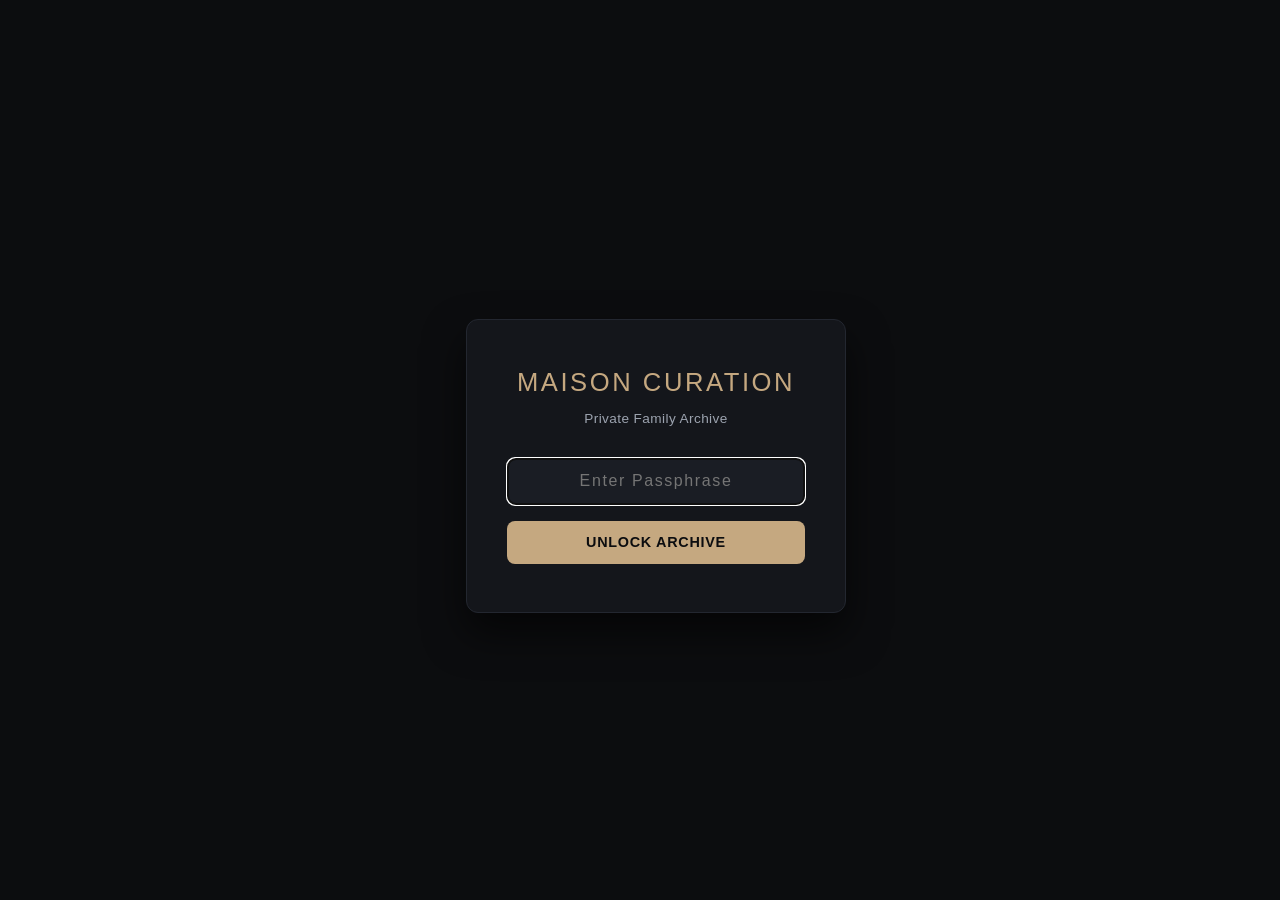
==== index.html @ 49d82285 "Update index.html" ====
<!DOCTYPE html>
<html lang="en">
<head>
  <meta charset="UTF-8">
  <meta name="viewport" content="width=device-width, initial-scale=1.0">
  <title>Maison Curation — Luxury Archive</title>
  <style>
    :root {
      --bg-color: #0c0d0f;
      --card-bg: #14161b;
      --card-border: #232730;
      --text-main: #f3f4f6;
      --text-muted: #9ca3af;
      --accent: #c5a880; /* Refined luxury champagne gold */
      --accent-hover: #d8bc94;
      --input-bg: #1a1d24;
      --radius: 8px;
    }

    body {
      font-family: -apple-system, BlinkMacSystemFont, "Segoe UI", Roboto, Helvetica, Arial, sans-serif;
      background-color: var(--bg-color);
      color: var(--text-main);
      margin: 0;
      padding: 0;
      -webkit-font-smoothing: antialiased;
    }

    /* Login Screen Overlay */
    #login-screen {
      position: fixed;
      top: 0;
      left: 0;
      width: 100%;
      height: 100%;
      background: var(--bg-color);
      display: flex;
      justify-content: center;
      align-items: center;
      z-index: 2000;
      padding: 1rem;
    }

    .login-card {
      background: var(--card-bg);
      border: 1px solid var(--card-border);
      padding: 3rem 2.5rem;
      border-radius: 12px;
      box-shadow: 0 20px 40px rgba(0,0,0,0.6);
      text-align: center;
      width: 100%;
      max-width: 380px;
      box-sizing: border-box;
    }

    .login-card h2 {
      margin-top: 0;
      font-size: 1.6rem;
      font-weight: 400;
      letter-spacing: 0.1em;
      text-transform: uppercase;
      color: var(--accent);
      margin-bottom: 0.5rem;
    }

    .login-card p {
      color: var(--text-muted);
      font-size: 0.85rem;
      margin-bottom: 2rem;
      letter-spacing: 0.03em;
    }

    .login-card input {
      width: 100%;
      padding: 0.85rem;
      font-size: 1rem;
      text-align: center;
      background: var(--input-bg);
      color: var(--text-main);
      border: 1px solid var(--card-border);
      border-radius: var(--radius);
      margin-bottom: 1rem;
      box-sizing: border-box;
      letter-spacing: 0.1em;
    }

    .login-card button {
      width: 100%;
      padding: 0.85rem;
      background: var(--accent);
      color: #0c0d0f;
      border: none;
      border-radius: var(--radius);
      font-weight: 600;
      font-size: 0.9rem;
      cursor: pointer;
      letter-spacing: 0.05em;
      text-transform: uppercase;
      transition: background 0.2s;
    }

    .login-card button:hover {
      background: var(--accent-hover);
    }

    .error-msg {
      color: #f87171;
      font-size: 0.8rem;
      margin-top: 1rem;
      display: none;
    }

    /* Main App Container */
    #app-content {
      display: none;
    }

    /* Shopify-style Header / Navigation */
    header {
      background-color: var(--card-bg);
      border-bottom: 1px solid var(--card-border);
      padding: 1.5rem 2rem;
      display: flex;
      justify-content: space-between;
      align-items: center;
      position: sticky;
      top: 0;
      z-index: 1000;
    }

    .logo {
      font-size: 1.25rem;
      font-weight: 500;
      letter-spacing: 0.15em;
      text-transform: uppercase;
      color: var(--accent);
      cursor: pointer;
      text-decoration: none;
    }

    .nav-links {
      display: flex;
      gap: 1.5rem;
      align-items: center;
    }

    .nav-btn {
      background: none;
      border: none;
      color: var(--text-muted);
      cursor: pointer;
      font-size: 0.9rem;
      font-weight: 400;
      letter-spacing: 0.05em;
      transition: color 0.2s;
      padding: 0;
    }

    .nav-btn:hover, .nav-btn.active {
      color: var(--accent);
    }

    .container {
      max-width: 1300px;
      margin: 0 auto;
      padding: 3rem 2rem;
    }

    /* Views System */
    .view {
      display: none;
    }
    .view.active {
      display: block;
    }

    /* Hero Banner for Home */
    .hero-banner {
      text-align: center;
      padding: 4rem 1rem 5rem 1rem;
      max-width: 700px;
      margin: 0 auto;
    }

    .hero-banner h1 {
      font-size: 2.5rem;
      font-weight: 300;
      letter-spacing: 0.08em;
      margin-bottom: 1rem;
    }

    .hero-banner p {
      color: var(--text-muted);
      font-size: 1rem;
      letter-spacing: 0.03em;
      line-height: 1.6;
    }

    /* Shopify Collection Grid (Home Profiles) */
    .collection-grid {
      display: grid;
      grid-template-columns: repeat(auto-fit, minmax(320px, 1fr));
      gap: 2rem;
      margin-bottom: 4rem;
    }

    .collection-card {
      position: relative;
      height: 420px;
      border-radius: var(--radius);
      overflow: hidden;
      cursor: pointer;
      border: 1px solid var(--card-border);
      transition: transform 0.3s ease, border-color 0.3s ease;
      display: flex;
      flex-direction: column;
      justify-content: flex-end;
      background-size: cover;
      background-position: center;
    }

    .collection-card:hover {
      transform: translateY(-4px);
      border-color: var(--accent);
    }

    .collection-card::after {
      content: '';
      position: absolute;
      inset: 0;
      background: linear-gradient(to top, rgba(12,13,15,0.9) 0%, rgba(12,13,15,0.2) 60%, transparent 100%);
    }

    .collection-content {
      position: relative;
      z-index: 2;
      padding: 2rem;
      text-align: left;
    }

    .collection-content h3 {
      margin: 0 0 0.5rem 0;
      font-size: 1.5rem;
      font-weight: 400;
      letter-spacing: 0.05em;
    }

    .collection-content span {
      font-size: 0.8rem;
      text-transform: uppercase;
      letter-spacing: 0.15em;
      color: var(--accent);
      font-weight: 500;
    }

    /* Profile View Sub-Navigation Tabs */
    .profile-header {
      display: flex;
      justify-content: space-between;
      align-items: center;
      margin-bottom: 2.5rem;
      border-bottom: 1px solid var(--card-border);
      padding-bottom: 1.5rem;
      flex-wrap: wrap;
      gap: 1rem;
    }

    .profile-title h2 {
      margin: 0;
      font-size: 2rem;
      font-weight: 300;
      letter-spacing: 0.05em;
    }

    .sub-tabs {
      display: flex;
      gap: 0.75rem;
      flex-wrap: wrap;
    }

    .sub-tab-btn {
      background: var(--card-bg);
      border: 1px solid var(--card-border);
      padding: 0.5rem 1rem;
      border-radius: var(--radius);
      cursor: pointer;
      font-size: 0.8rem;
      font-weight: 500;
      letter-spacing: 0.05em;
      text-transform: uppercase;
      color: var(--text-muted);
      transition: all 0.2s;
    }

    .sub-tab-btn.active, .sub-tab-btn:hover {
      background: var(--accent);
      color: #0c0d0f;
      border-color: var(--accent);
    }

    /* Product Grid & Cards */
    .product-grid {
      display: grid;
      grid-template-columns: repeat(auto-fill, minmax(280px, 1fr));
      gap: 1.5rem;
    }

    .product-card {
      background: var(--card-bg);
      border: 1px solid var(--card-border);
      border-radius: var(--radius);
      padding: 1.5rem;
      display: flex;
      flex-direction: column;
      justify-content: space-between;
      transition: border-color 0.2s;
    }

    .product-card:hover {
      border-color: #3a3f4c;
    }

    .product-card h4 {
      margin: 0 0 0.4rem 0;
      font-size: 1.1rem;
      font-weight: 400;
      letter-spacing: 0.03em;
    }

    .product-meta {
      font-size: 0.8rem;
      color: var(--text-muted);
      margin-bottom: 1rem;
      text-transform: uppercase;
      letter-spacing: 0.05em;
    }

    .tags-container {
      display: flex;
      gap: 0.4rem;
      flex-wrap: wrap;
      margin-bottom: 1.25rem;
    }

    .tag {
      background: var(--input-bg);
      font-size: 0.7rem;
      padding: 0.25rem 0.6rem;
      border-radius: 4px;
      color: var(--text-muted);
      border: 1px solid var(--card-border);
      letter-spacing: 0.03em;
    }

    .product-link {
      display: inline-block;
      font-size: 0.8rem;
      text-decoration: none;
      color: var(--accent);
      font-weight: 500;
      letter-spacing: 0.05em;
      text-transform: uppercase;
    }

    .product-link:hover {
      text-decoration: underline;
    }

    /* Add Item Form Section */
    .add-section {
      background: var(--card-bg);
      border: 1px solid var(--card-border);
      border-radius: var(--radius);
      padding: 2rem;
      margin-top: 3rem;
    }

    .add-section h3 {
      margin-top: 0;
      font-size: 1.1rem;
      font-weight: 400;
      letter-spacing: 0.05em;
      text-transform: uppercase;
      color: var(--accent);
      margin-bottom: 1.5rem;
    }

    .form-grid {
      display: grid;
      grid-template-columns: repeat(auto-fit, minmax(240px, 1fr));
      gap: 1.25rem;
      margin-bottom: 1.25rem;
    }

    .form-group {
      display: flex;
      flex-direction: column;
    }

    .form-group label {
      font-size: 0.75rem;
      font-weight: 500;
      margin-bottom: 0.4rem;
      color: var(--text-muted);
      text-transform: uppercase;
      letter-spacing: 0.08em;
    }

    .form-group input, .form-group select {
      padding: 0.75rem;
      background: var(--input-bg);
      color: var(--text-main);
      border: 1px solid var(--card-border);
      border-radius: var(--radius);
      font-size: 0.9rem;
    }

    .auto-notice {
      font-size: 0.75rem;
      color: var(--accent);
      margin-top: 0.3rem;
    }

    .btn-primary {
      background: var(--accent);
      color: #0c0d0f;
      border: none;
      padding: 0.75rem 1.5rem;
      border-radius: var(--radius);
      cursor: pointer;
      font-weight: 600;
      font-size: 0.85rem;
      letter-spacing: 0.08em;
      text-transform: uppercase;
      transition: background 0.2s;
    }

    .btn-primary:hover {
      background: var(--accent-hover);
    }

    @media (max-width: 768px) {
      header { padding: 1rem; }
      .container { padding: 1.5rem 1rem; }
      .hero-banner h1 { font-size: 2rem; }
    }
  </style>
</head>
<body>

  <!-- Secure Login Screen -->
  <div id="login-screen">
    <div class="login-card">
      <h2>Maison Curation</h2>
      <p>Private Family Archive</p>
      <form onsubmit="handleLogin(event)">
        <input type="password" id="passphraseInput" placeholder="Enter Passphrase" required autofocus />
        <button type="submit">Unlock Archive</button>
        <div id="errorMsg" class="error-msg">Incorrect passphrase.</div>
      </form>
    </div>
  </div>

  <!-- Main Application Content -->
  <div id="app-content">
    <header>
      <div class="logo" onclick="switchView('home')">Maison Curation</div>
      <div class="nav-links">
        <button class="nav-btn active" onclick="switchView('home')">Collections</button>
        <button class="nav-btn" onclick="switchView('home-furniture')">Forever Home</button>
      </div>
    </header>

    <div class="container">

      <!-- HOME VIEW -->
      <div id="view-home" class="view active">
        <div class="hero-banner">
          <h1>Curated Living</h1>
          <p>An exclusive archive of wardrobe essentials, fine fragrances, bespoke objects, and future residential curation for Mathew, Krystin, and family.</p>
        </div>

        <div class="collection-grid">
          <div class="collection-card" style="background-image: linear-gradient(to top, rgba(12,13,15,0.95), rgba(12,13,15,0.2)), url('https://images.unsplash.com/photo-1617137984095-74e4e5e3613f?q=80&w=1000&auto=format&fit=crop');" onclick="openProfile('mat')">
            <div class="collection-content">
              <span>Wardrobe & Vault</span>
              <h3>Mathew</h3>
            </div>
          </div>

          <div class="collection-card" style="background-image: linear-gradient(to top, rgba(12,13,15,0.95), rgba(12,13,15,0.2)), url('https://images.unsplash.com/photo-1534528741775-53994a69daeb?q=80&w=1000&auto=format&fit=crop');" onclick="openProfile('krystin')">
            <div class="collection-content">
              <span>Wardrobe & Vault</span>
              <h3>Krystin</h3>
            </div>
          </div>

          <div class="collection-card" style="background-image: linear-gradient(to top, rgba(12,13,15,0.95), rgba(12,13,15,0.2)), url('https://images.unsplash.com/photo-1502086223501-7ea6ecd79368?q=80&w=1000&auto=format&fit=crop');" onclick="openProfile('kids')">
            <div class="collection-content">
              <span>Wardrobe & Essentials</span>
              <h3>The Kids</h3>
            </div>
          </div>
        </div>
      </div>

      <!-- PROFILE VIEW -->
      <div id="view-profile" class="view">
        <div class="profile-header">
          <div class="profile-title">
            <h2 id="profile-heading">Profile Archive</h2>
          </div>
          <div class="sub-tabs" id="profile-sub-tabs"></div>
        </div>

        <div class="product-grid" id="profile-product-grid"></div>

        <!-- Add Item Form (Optimized Smart Extraction) -->
        <div class="add-section">
          <h3>Add Item via Link to <span id="form-owner-label">Profile</span></h3>
          <form id="addItemForm" onsubmit="handleAddItem(event)">
            <div class="form-grid">
              <div class="form-group" style="grid-column: 1 / -1;">
                <label for="itemUrl">Product Link URL (Paste here first)</label>
                <input type="url" id="itemUrl" placeholder="https://poshmark.com/listing/..." required oninput="smartExtractFromLink()" />
                <span class="auto-notice" id="autoNotice">✨ Paste any Poshmark, eBay, or brand link for instant extraction</span>
              </div>
              <div class="form-group">
                <label for="itemBrand">Brand / Designer</label>
                <input type="text" id="itemBrand" placeholder="Extracted brand..." required />
              </div>
              <div class="form-group">
                <label for="itemName">Item Name / Description</label>
                <input type="text" id="itemName" placeholder="Extracted item title..." required />
              </div>
              <div class="form-group">
                <label for="itemCategory">Category (Auto-Detected)</label>
                <select id="itemCategory" required>
                  <option value="shirts">Shirts</option>
                  <option value="jackets">Jackets</option>
                  <option value="pants">Pants</option>
                  <option value="blazers">Blazers</option>
                  <option value="shoes">Shoes</option>
                  <option value="fragrance">Fragrance</option>
                  <option value="sweaters">Sweaters</option>
                  <option value="watches">Watches & Accessories</option>
                  <option value="gifts">Gift Ideas</option>
                </select>
              </div>
            </div>
            <button type="submit" class="btn-primary">Add to Archive</button>
          </form>
        </div>
      </div>

      <!-- FOREVER HOME VIEW -->
      <div id="view-furniture" class="view">
        <div class="profile-header">
          <div class="profile-title">
            <h2>Forever Home & Furniture</h2>
          </div>
          <button class="sub-tab-btn active" onclick="switchView('home')">&larr; Back to Collections</button>
        </div>

        <div class="product-grid" id="furniture-product-grid"></div>

        <div class="add-section">
          <h3>Add Furniture via Link</h3>
          <form id="addFurnitureForm" onsubmit="handleAddFurniture(event)">
            <div class="form-grid">
              <div class="form-group" style="grid-column: 1 / -1;">
                <label for="furnUrl">Product Link URL</label>
                <input type="url" id="furnUrl" placeholder="https://..." required oninput="smartExtractFurniture()" />
                <span class="auto-notice" id="furnAutoNotice">✨ Paste a link to auto-extract details</span>
              </div>
              <div class="form-group">
                <label for="furnMaker">Maker / Brand</label>
                <input type="text" id="furnMaker" placeholder="Maker..." required />
              </div>
              <div class="form-group">
                <label for="furnName">Piece Name</label>
                <input type="text" id="furnName" placeholder="Piece name..." required />
              </div>
              <div class="form-group">
                <label for="furnRoom">Room / Placement</label>
                <input type="text" id="furnRoom" placeholder="e.g., Living Room" required />
              </div>
            </div>
            <button type="submit" class="btn-primary">Add to Home Curation</button>
          </form>
        </div>
      </div>

    </div>
  </div>

  <script>
    const FAMILY_PASSPHRASE = "Porsche";
    let currentProfile = 'mat';
    let currentCategory = 'shirts';

    const defaultArchive = {
      profiles: {
        mat: {
          name: "Mathew's Archive",
          categories: {
            shirts: [{ name: "Black Gran Sasso Polo", brand: "Gran Sasso", url: "", tags: ["100% Merino"] }],
            jackets: [{ name: "Plaid Wool Jacket", brand: "Massimo Dutti", url: "", tags: ["Wool"] }],
            pants: [], blazers: [], shoes: [],
            fragrance: [{ name: "Tom Ford Private Blend", brand: "Tom Ford", url: "", tags: ["Leather"] }],
            sweaters: [{ name: "Charcoal Grey Quarter-Zip", brand: "Isaia", url: "", tags: ["Fine Knit"] }],
            watches: [{ name: "Suede-Yoke Puffer Vest", brand: "Brunello Cucinelli", url: "", tags: ["Outerwear"] }],
            gifts: [{ name: "Vintage Driver Sunglasses", brand: "Persol", url: "", tags: ["Gift Idea"] }]
          }
        },
        krystin: {
          name: "Krystin's Archive",
          categories: {
            shirts: [], jackets: [], pants: [],
            blazers: [{ name: "Ribbed Knit Blazer", brand: "Gran Sasso", url: "", tags: ["Black Merino"] }],
            shoes: [],
            fragrance: [{ name: "Ojai Eau de Parfum", brand: "L'Objet", url: "", tags: ["100ml"] }],
            sweaters: [], watches: [],
            gifts: [{ name: "Rose Noire de Parfum", brand: "L'Objet", url: "", tags: ["Gift Idea"] }]
          }
        },
        kids: {
          name: "Kids' Archive",
          categories: {
            shirts: [], jackets: [], pants: [], blazers: [], shoes: [], fragrance: [], sweaters: [], watches: [],
            gifts: [{ name: "Custom Travel Map Placemats", brand: "Custom", url: "", tags: ["Travel"] }]
          }
        }
      },
      furniture: [
        { name: "Custom Built-in Closets", brand: "Architectural Millwork", room: "Master Suite", url: "", tags: ["Wood Paneling"] }
      ]
    };

    let archiveData = JSON.parse(localStorage.getItem('maisonArchive')) || defaultArchive;

    function saveArchive() {
      localStorage.setItem('maisonArchive', JSON.stringify(archiveData));
    }

    function handleLogin(event) {
      event.preventDefault();
      const val = document.getElementById('passphraseInput').value.trim();
      const errorMsg = document.getElementById('errorMsg');
      
      if (val === FAMILY_PASSPHRASE) {
        localStorage.setItem('maisonAuth', 'unlocked');
        document.getElementById('login-screen').style.display = 'none';
        document.getElementById('app-content').style.display = 'block';
      } else {
        errorMsg.style.display = 'block';
        document.getElementById('passphraseInput').value = '';
      }
    }

    window.addEventListener('DOMContentLoaded', () => {
      if (localStorage.getItem('maisonAuth') === 'unlocked') {
        document.getElementById('login-screen').style.display = 'none';
        document.getElementById('app-content').style.display = 'block';
      } else {
        document.getElementById('login-screen').style.display = 'flex';
        document.getElementById('app-content').style.display = 'none';
      }
    });

    function switchView(viewName) {
      document.querySelectorAll('.view').forEach(v => v.classList.remove('active'));
      document.querySelectorAll('.nav-btn').forEach(b => b.classList.remove('active'));

      if (viewName === 'home') {
        document.getElementById('view-home').classList.add('active');
      } else if (viewName === 'home-furniture') {
        document.getElementById('view-furniture').classList.add('active');
        renderFurniture();
      }
    }

    function openProfile(profileKey) {
      currentProfile = profileKey;
      const profile = archiveData.profiles[profileKey];
      document.getElementById('profile-heading').innerText = profile.name;
      document.getElementById('form-owner-label').innerText = profile.name;

      const categories = [
        { key: 'shirts', label: 'Shirts' },
        { key: 'jackets', label: 'Jackets' },
        { key: 'pants', label: 'Pants' },
        { key: 'blazers', label: 'Blazers' },
        { key: 'shoes', label: 'Shoes' },
        { key: 'fragrance', label: 'Fragrance' },
        { key: 'sweaters', label: 'Sweaters' },
        { key: 'watches', label: 'Watches & Acc.' },
        { key: 'gifts', label: 'Gift Ideas' }
      ];

      const subTabsContainer = document.getElementById('profile-sub-tabs');
      subTabsContainer.innerHTML = '';
      categories.forEach((cat, index) => {
        const btn = document.createElement('button');
        btn.className = `sub-tab-btn ${index === 0 ? 'active' : ''}`;
        btn.innerText = cat.label;
        btn.onclick = () => {
          document.querySelectorAll('.sub-tab-btn').forEach(b => b.classList.remove('active'));
          btn.classList.add('active');
          currentCategory = cat.key;
          renderProfileItems();
        };
        subTabsContainer.appendChild(btn);
      });

      currentCategory = categories[0].key;
      renderProfileItems();

      document.querySelectorAll('.view').forEach(v => v.classList.remove('active'));
      document.getElementById('view-profile').classList.add('active');
    }

    // Highly Optimized Smart Extraction Engine
    function smartExtractFromLink() {
      const urlInput = document.getElementById('itemUrl').value.trim();
      if (!urlInput) return;

      try {
        const fullUrl = urlInput.toLowerCase();
        
        // Comprehensive Luxury & Tailoring Brand Dictionary
        const luxuryBrands = [
          "brunello cucinelli", "gran sasso", "isaia", "tom ford", "massimo dutti", 
          "l'objet", "fedeli", "eleventy", "boggi", "distretto 12", "massimo alba",
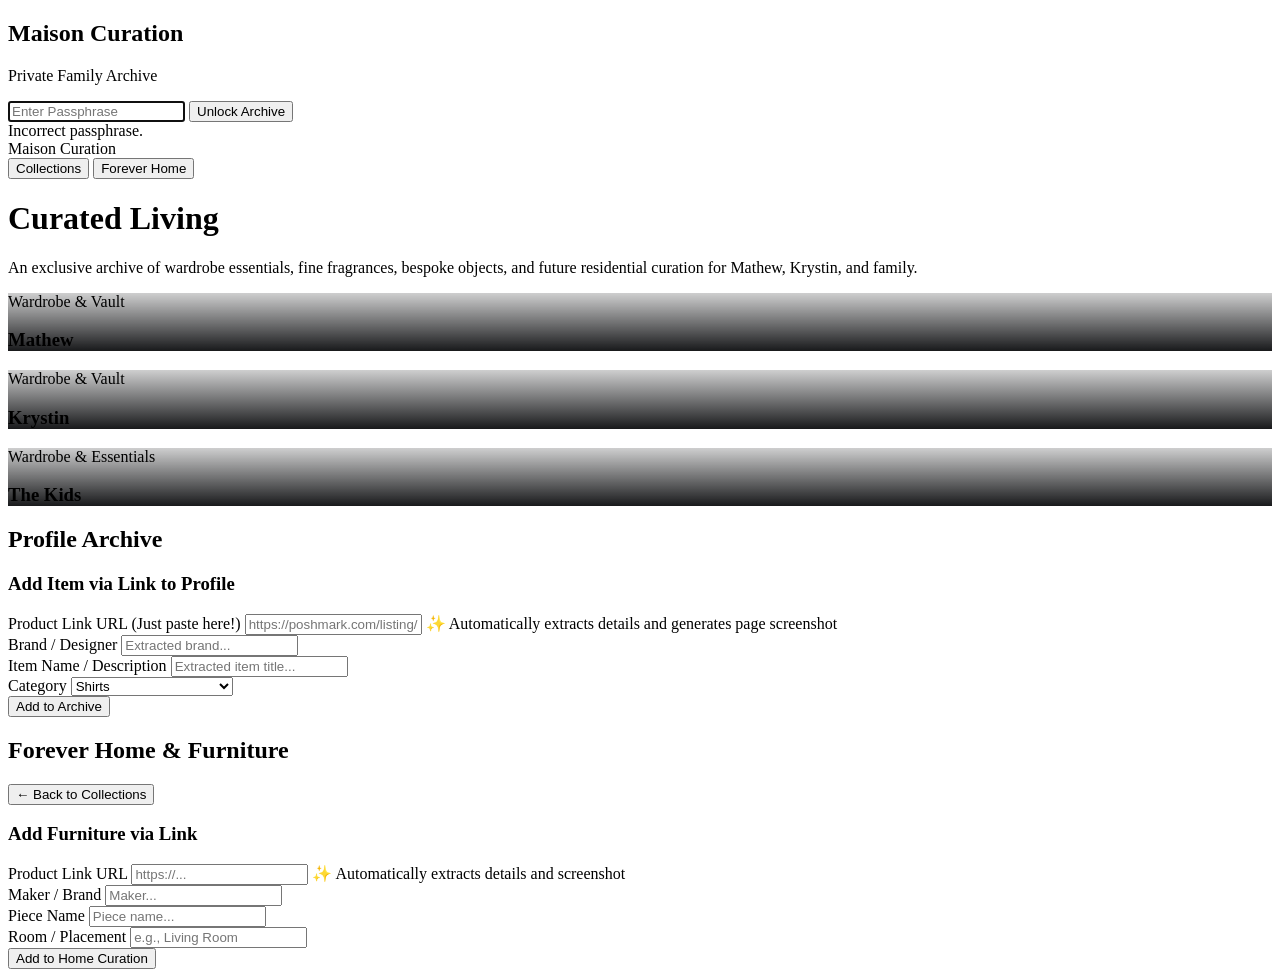
==== commit 8410a497: "Update index.html" ====
--- a/index.html
+++ b/index.html
@@ -4,447 +4,7 @@
   <meta charset="UTF-8">
   <meta name="viewport" content="width=device-width, initial-scale=1.0">
   <title>Maison Curation — Luxury Archive</title>
-  <style>
-    :root {
-      --bg-color: #0c0d0f;
-      --card-bg: #14161b;
-      --card-border: #232730;
-      --text-main: #f3f4f6;
-      --text-muted: #9ca3af;
-      --accent: #c5a880; /* Refined luxury champagne gold */
-      --accent-hover: #d8bc94;
-      --input-bg: #1a1d24;
-      --radius: 8px;
-    }
-
-    body {
-      font-family: -apple-system, BlinkMacSystemFont, "Segoe UI", Roboto, Helvetica, Arial, sans-serif;
-      background-color: var(--bg-color);
-      color: var(--text-main);
-      margin: 0;
-      padding: 0;
-      -webkit-font-smoothing: antialiased;
-    }
-
-    /* Login Screen Overlay */
-    #login-screen {
-      position: fixed;
-      top: 0;
-      left: 0;
-      width: 100%;
-      height: 100%;
-      background: var(--bg-color);
-      display: flex;
-      justify-content: center;
-      align-items: center;
-      z-index: 2000;
-      padding: 1rem;
-    }
-
-    .login-card {
-      background: var(--card-bg);
-      border: 1px solid var(--card-border);
-      padding: 3rem 2.5rem;
-      border-radius: 12px;
-      box-shadow: 0 20px 40px rgba(0,0,0,0.6);
-      text-align: center;
-      width: 100%;
-      max-width: 380px;
-      box-sizing: border-box;
-    }
-
-    .login-card h2 {
-      margin-top: 0;
-      font-size: 1.6rem;
-      font-weight: 400;
-      letter-spacing: 0.1em;
-      text-transform: uppercase;
-      color: var(--accent);
-      margin-bottom: 0.5rem;
-    }
-
-    .login-card p {
-      color: var(--text-muted);
-      font-size: 0.85rem;
-      margin-bottom: 2rem;
-      letter-spacing: 0.03em;
-    }
-
-    .login-card input {
-      width: 100%;
-      padding: 0.85rem;
-      font-size: 1rem;
-      text-align: center;
-      background: var(--input-bg);
-      color: var(--text-main);
-      border: 1px solid var(--card-border);
-      border-radius: var(--radius);
-      margin-bottom: 1rem;
-      box-sizing: border-box;
-      letter-spacing: 0.1em;
-    }
-
-    .login-card button {
-      width: 100%;
-      padding: 0.85rem;
-      background: var(--accent);
-      color: #0c0d0f;
-      border: none;
-      border-radius: var(--radius);
-      font-weight: 600;
-      font-size: 0.9rem;
-      cursor: pointer;
-      letter-spacing: 0.05em;
-      text-transform: uppercase;
-      transition: background 0.2s;
-    }
-
-    .login-card button:hover {
-      background: var(--accent-hover);
-    }
-
-    .error-msg {
-      color: #f87171;
-      font-size: 0.8rem;
-      margin-top: 1rem;
-      display: none;
-    }
-
-    /* Main App Container */
-    #app-content {
-      display: none;
-    }
-
-    /* Shopify-style Header / Navigation */
-    header {
-      background-color: var(--card-bg);
-      border-bottom: 1px solid var(--card-border);
-      padding: 1.5rem 2rem;
-      display: flex;
-      justify-content: space-between;
-      align-items: center;
-      position: sticky;
-      top: 0;
-      z-index: 1000;
-    }
-
-    .logo {
-      font-size: 1.25rem;
-      font-weight: 500;
-      letter-spacing: 0.15em;
-      text-transform: uppercase;
-      color: var(--accent);
-      cursor: pointer;
-      text-decoration: none;
-    }
-
-    .nav-links {
-      display: flex;
-      gap: 1.5rem;
-      align-items: center;
-    }
-
-    .nav-btn {
-      background: none;
-      border: none;
-      color: var(--text-muted);
-      cursor: pointer;
-      font-size: 0.9rem;
-      font-weight: 400;
-      letter-spacing: 0.05em;
-      transition: color 0.2s;
-      padding: 0;
-    }
-
-    .nav-btn:hover, .nav-btn.active {
-      color: var(--accent);
-    }
-
-    .container {
-      max-width: 1300px;
-      margin: 0 auto;
-      padding: 3rem 2rem;
-    }
-
-    /* Views System */
-    .view {
-      display: none;
-    }
-    .view.active {
-      display: block;
-    }
-
-    /* Hero Banner for Home */
-    .hero-banner {
-      text-align: center;
-      padding: 4rem 1rem 5rem 1rem;
-      max-width: 700px;
-      margin: 0 auto;
-    }
-
-    .hero-banner h1 {
-      font-size: 2.5rem;
-      font-weight: 300;
-      letter-spacing: 0.08em;
-      margin-bottom: 1rem;
-    }
-
-    .hero-banner p {
-      color: var(--text-muted);
-      font-size: 1rem;
-      letter-spacing: 0.03em;
-      line-height: 1.6;
-    }
-
-    /* Shopify Collection Grid (Home Profiles) */
-    .collection-grid {
-      display: grid;
-      grid-template-columns: repeat(auto-fit, minmax(320px, 1fr));
-      gap: 2rem;
-      margin-bottom: 4rem;
-    }
-
-    .collection-card {
-      position: relative;
-      height: 420px;
-      border-radius: var(--radius);
-      overflow: hidden;
-      cursor: pointer;
-      border: 1px solid var(--card-border);
-      transition: transform 0.3s ease, border-color 0.3s ease;
-      display: flex;
-      flex-direction: column;
-      justify-content: flex-end;
-      background-size: cover;
-      background-position: center;
-    }
-
-    .collection-card:hover {
-      transform: translateY(-4px);
-      border-color: var(--accent);
-    }
-
-    .collection-card::after {
-      content: '';
-      position: absolute;
-      inset: 0;
-      background: linear-gradient(to top, rgba(12,13,15,0.9) 0%, rgba(12,13,15,0.2) 60%, transparent 100%);
-    }
-
-    .collection-content {
-      position: relative;
-      z-index: 2;
-      padding: 2rem;
-      text-align: left;
-    }
-
-    .collection-content h3 {
-      margin: 0 0 0.5rem 0;
-      font-size: 1.5rem;
-      font-weight: 400;
-      letter-spacing: 0.05em;
-    }
-
-    .collection-content span {
-      font-size: 0.8rem;
-      text-transform: uppercase;
-      letter-spacing: 0.15em;
-      color: var(--accent);
-      font-weight: 500;
-    }
-
-    /* Profile View Sub-Navigation Tabs */
-    .profile-header {
-      display: flex;
-      justify-content: space-between;
-      align-items: center;
-      margin-bottom: 2.5rem;
-      border-bottom: 1px solid var(--card-border);
-      padding-bottom: 1.5rem;
-      flex-wrap: wrap;
-      gap: 1rem;
-    }
-
-    .profile-title h2 {
-      margin: 0;
-      font-size: 2rem;
-      font-weight: 300;
-      letter-spacing: 0.05em;
-    }
-
-    .sub-tabs {
-      display: flex;
-      gap: 0.75rem;
-      flex-wrap: wrap;
-    }
-
-    .sub-tab-btn {
-      background: var(--card-bg);
-      border: 1px solid var(--card-border);
-      padding: 0.5rem 1rem;
-      border-radius: var(--radius);
-      cursor: pointer;
-      font-size: 0.8rem;
-      font-weight: 500;
-      letter-spacing: 0.05em;
-      text-transform: uppercase;
-      color: var(--text-muted);
-      transition: all 0.2s;
-    }
-
-    .sub-tab-btn.active, .sub-tab-btn:hover {
-      background: var(--accent);
-      color: #0c0d0f;
-      border-color: var(--accent);
-    }
-
-    /* Product Grid & Cards */
-    .product-grid {
-      display: grid;
-      grid-template-columns: repeat(auto-fill, minmax(280px, 1fr));
-      gap: 1.5rem;
-    }
-
-    .product-card {
-      background: var(--card-bg);
-      border: 1px solid var(--card-border);
-      border-radius: var(--radius);
-      padding: 1.5rem;
-      display: flex;
-      flex-direction: column;
-      justify-content: space-between;
-      transition: border-color 0.2s;
-    }
-
-    .product-card:hover {
-      border-color: #3a3f4c;
-    }
-
-    .product-card h4 {
-      margin: 0 0 0.4rem 0;
-      font-size: 1.1rem;
-      font-weight: 400;
-      letter-spacing: 0.03em;
-    }
-
-    .product-meta {
-      font-size: 0.8rem;
-      color: var(--text-muted);
-      margin-bottom: 1rem;
-      text-transform: uppercase;
-      letter-spacing: 0.05em;
-    }
-
-    .tags-container {
-      display: flex;
-      gap: 0.4rem;
-      flex-wrap: wrap;
-      margin-bottom: 1.25rem;
-    }
-
-    .tag {
-      background: var(--input-bg);
-      font-size: 0.7rem;
-      padding: 0.25rem 0.6rem;
-      border-radius: 4px;
-      color: var(--text-muted);
-      border: 1px solid var(--card-border);
-      letter-spacing: 0.03em;
-    }
-
-    .product-link {
-      display: inline-block;
-      font-size: 0.8rem;
-      text-decoration: none;
-      color: var(--accent);
-      font-weight: 500;
-      letter-spacing: 0.05em;
-      text-transform: uppercase;
-    }
-
-    .product-link:hover {
-      text-decoration: underline;
-    }
-
-    /* Add Item Form Section */
-    .add-section {
-      background: var(--card-bg);
-      border: 1px solid var(--card-border);
-      border-radius: var(--radius);
-      padding: 2rem;
-      margin-top: 3rem;
-    }
-
-    .add-section h3 {
-      margin-top: 0;
-      font-size: 1.1rem;
-      font-weight: 400;
-      letter-spacing: 0.05em;
-      text-transform: uppercase;
-      color: var(--accent);
-      margin-bottom: 1.5rem;
-    }
-
-    .form-grid {
-      display: grid;
-      grid-template-columns: repeat(auto-fit, minmax(240px, 1fr));
-      gap: 1.25rem;
-      margin-bottom: 1.25rem;
-    }
-
-    .form-group {
-      display: flex;
-      flex-direction: column;
-    }
-
-    .form-group label {
-      font-size: 0.75rem;
-      font-weight: 500;
-      margin-bottom: 0.4rem;
-      color: var(--text-muted);
-      text-transform: uppercase;
-      letter-spacing: 0.08em;
-    }
-
-    .form-group input, .form-group select {
-      padding: 0.75rem;
-      background: var(--input-bg);
-      color: var(--text-main);
-      border: 1px solid var(--card-border);
-      border-radius: var(--radius);
-      font-size: 0.9rem;
-    }
-
-    .auto-notice {
-      font-size: 0.75rem;
-      color: var(--accent);
-      margin-top: 0.3rem;
-    }
-
-    .btn-primary {
-      background: var(--accent);
-      color: #0c0d0f;
-      border: none;
-      padding: 0.75rem 1.5rem;
-      border-radius: var(--radius);
-      cursor: pointer;
-      font-weight: 600;
-      font-size: 0.85rem;
-      letter-spacing: 0.08em;
-      text-transform: uppercase;
-      transition: background 0.2s;
-    }
-
-    .btn-primary:hover {
-      background: var(--accent-hover);
-    }
-
-    @media (max-width: 768px) {
-      header { padding: 1rem; }
-      .container { padding: 1.5rem 1rem; }
-      .hero-banner h1 { font-size: 2rem; }
-    }
-  </style>
+  <link rel="stylesheet" href="styles.css">
 </head>
 <body>
 
@@ -515,16 +75,17 @@
 
         <div class="product-grid" id="profile-product-grid"></div>
 
-        <!-- Add Item Form (Optimized Smart Extraction) -->
+        <!-- Link-to-card Form -->
         <div class="add-section">
           <h3>Add Item via Link to <span id="form-owner-label">Profile</span></h3>
           <form id="addItemForm" onsubmit="handleAddItem(event)">
             <div class="form-grid">
               <div class="form-group" style="grid-column: 1 / -1;">
-                <label for="itemUrl">Product Link URL (Paste here first)</label>
+                <label for="itemUrl">Product Link URL (Just paste here!)</label>
                 <input type="url" id="itemUrl" placeholder="https://poshmark.com/listing/..." required oninput="smartExtractFromLink()" />
-                <span class="auto-notice" id="autoNotice">✨ Paste any Poshmark, eBay, or brand link for instant extraction</span>
+                <span class="auto-notice" id="autoNotice">✨ Automatically extracts details and generates page screenshot</span>
               </div>
+              <input type="hidden" id="itemImg" />
               <div class="form-group">
                 <label for="itemBrand">Brand / Designer</label>
                 <input type="text" id="itemBrand" placeholder="Extracted brand..." required />
@@ -534,7 +95,7 @@
                 <input type="text" id="itemName" placeholder="Extracted item title..." required />
               </div>
               <div class="form-group">
-                <label for="itemCategory">Category (Auto-Detected)</label>
+                <label for="itemCategory">Category</label>
                 <select id="itemCategory" required>
                   <option value="shirts">Shirts</option>
                   <option value="jackets">Jackets</option>
@@ -571,8 +132,9 @@
               <div class="form-group" style="grid-column: 1 / -1;">
                 <label for="furnUrl">Product Link URL</label>
                 <input type="url" id="furnUrl" placeholder="https://..." required oninput="smartExtractFurniture()" />
-                <span class="auto-notice" id="furnAutoNotice">✨ Paste a link to auto-extract details</span>
+                <span class="auto-notice" id="furnAutoNotice">✨ Automatically extracts details and screenshot</span>
               </div>
+              <input type="hidden" id="furnImg" />
               <div class="form-group">
                 <label for="furnMaker">Maker / Brand</label>
                 <input type="text" id="furnMaker" placeholder="Maker..." required />
@@ -594,141 +156,6 @@
     </div>
   </div>
 
-  <script>
-    const FAMILY_PASSPHRASE = "Porsche";
-    let currentProfile = 'mat';
-    let currentCategory = 'shirts';
-
-    const defaultArchive = {
-      profiles: {
-        mat: {
-          name: "Mathew's Archive",
-          categories: {
-            shirts: [{ name: "Black Gran Sasso Polo", brand: "Gran Sasso", url: "", tags: ["100% Merino"] }],
-            jackets: [{ name: "Plaid Wool Jacket", brand: "Massimo Dutti", url: "", tags: ["Wool"] }],
-            pants: [], blazers: [], shoes: [],
-            fragrance: [{ name: "Tom Ford Private Blend", brand: "Tom Ford", url: "", tags: ["Leather"] }],
-            sweaters: [{ name: "Charcoal Grey Quarter-Zip", brand: "Isaia", url: "", tags: ["Fine Knit"] }],
-            watches: [{ name: "Suede-Yoke Puffer Vest", brand: "Brunello Cucinelli", url: "", tags: ["Outerwear"] }],
-            gifts: [{ name: "Vintage Driver Sunglasses", brand: "Persol", url: "", tags: ["Gift Idea"] }]
-          }
-        },
-        krystin: {
-          name: "Krystin's Archive",
-          categories: {
-            shirts: [], jackets: [], pants: [],
-            blazers: [{ name: "Ribbed Knit Blazer", brand: "Gran Sasso", url: "", tags: ["Black Merino"] }],
-            shoes: [],
-            fragrance: [{ name: "Ojai Eau de Parfum", brand: "L'Objet", url: "", tags: ["100ml"] }],
-            sweaters: [], watches: [],
-            gifts: [{ name: "Rose Noire de Parfum", brand: "L'Objet", url: "", tags: ["Gift Idea"] }]
-          }
-        },
-        kids: {
-          name: "Kids' Archive",
-          categories: {
-            shirts: [], jackets: [], pants: [], blazers: [], shoes: [], fragrance: [], sweaters: [], watches: [],
-            gifts: [{ name: "Custom Travel Map Placemats", brand: "Custom", url: "", tags: ["Travel"] }]
-          }
-        }
-      },
-      furniture: [
-        { name: "Custom Built-in Closets", brand: "Architectural Millwork", room: "Master Suite", url: "", tags: ["Wood Paneling"] }
-      ]
-    };
-
-    let archiveData = JSON.parse(localStorage.getItem('maisonArchive')) || defaultArchive;
-
-    function saveArchive() {
-      localStorage.setItem('maisonArchive', JSON.stringify(archiveData));
-    }
-
-    function handleLogin(event) {
-      event.preventDefault();
-      const val = document.getElementById('passphraseInput').value.trim();
-      const errorMsg = document.getElementById('errorMsg');
-      
-      if (val === FAMILY_PASSPHRASE) {
-        localStorage.setItem('maisonAuth', 'unlocked');
-        document.getElementById('login-screen').style.display = 'none';
-        document.getElementById('app-content').style.display = 'block';
-      } else {
-        errorMsg.style.display = 'block';
-        document.getElementById('passphraseInput').value = '';
-      }
-    }
-
-    window.addEventListener('DOMContentLoaded', () => {
-      if (localStorage.getItem('maisonAuth') === 'unlocked') {
-        document.getElementById('login-screen').style.display = 'none';
-        document.getElementById('app-content').style.display = 'block';
-      } else {
-        document.getElementById('login-screen').style.display = 'flex';
-        document.getElementById('app-content').style.display = 'none';
-      }
-    });
-
-    function switchView(viewName) {
-      document.querySelectorAll('.view').forEach(v => v.classList.remove('active'));
-      document.querySelectorAll('.nav-btn').forEach(b => b.classList.remove('active'));
-
-      if (viewName === 'home') {
-        document.getElementById('view-home').classList.add('active');
-      } else if (viewName === 'home-furniture') {
-        document.getElementById('view-furniture').classList.add('active');
-        renderFurniture();
-      }
-    }
-
-    function openProfile(profileKey) {
-      currentProfile = profileKey;
-      const profile = archiveData.profiles[profileKey];
-      document.getElementById('profile-heading').innerText = profile.name;
-      document.getElementById('form-owner-label').innerText = profile.name;
-
-      const categories = [
-        { key: 'shirts', label: 'Shirts' },
-        { key: 'jackets', label: 'Jackets' },
-        { key: 'pants', label: 'Pants' },
-        { key: 'blazers', label: 'Blazers' },
-        { key: 'shoes', label: 'Shoes' },
-        { key: 'fragrance', label: 'Fragrance' },
-        { key: 'sweaters', label: 'Sweaters' },
-        { key: 'watches', label: 'Watches & Acc.' },
-        { key: 'gifts', label: 'Gift Ideas' }
-      ];
-
-      const subTabsContainer = document.getElementById('profile-sub-tabs');
-      subTabsContainer.innerHTML = '';
-      categories.forEach((cat, index) => {
-        const btn = document.createElement('button');
-        btn.className = `sub-tab-btn ${index === 0 ? 'active' : ''}`;
-        btn.innerText = cat.label;
-        btn.onclick = () => {
-          document.querySelectorAll('.sub-tab-btn').forEach(b => b.classList.remove('active'));
-          btn.classList.add('active');
-          currentCategory = cat.key;
-          renderProfileItems();
-        };
-        subTabsContainer.appendChild(btn);
-      });
-
-      currentCategory = categories[0].key;
-      renderProfileItems();
-
-      document.querySelectorAll('.view').forEach(v => v.classList.remove('active'));
-      document.getElementById('view-profile').classList.add('active');
-    }
-
-    // Highly Optimized Smart Extraction Engine
-    function smartExtractFromLink() {
-      const urlInput = document.getElementById('itemUrl').value.trim();
-      if (!urlInput) return;
-
-      try {
-        const fullUrl = urlInput.toLowerCase();
-        
-        // Comprehensive Luxury & Tailoring Brand Dictionary
-        const luxuryBrands = [
-          "brunello cucinelli", "gran sasso", "isaia", "tom ford", "massimo dutti", 
-          "l'objet", "fedeli", "eleventy", "boggi", "distretto 12", "massimo alba",
+  <script src="script.js"></script>
+</body>
+</html>
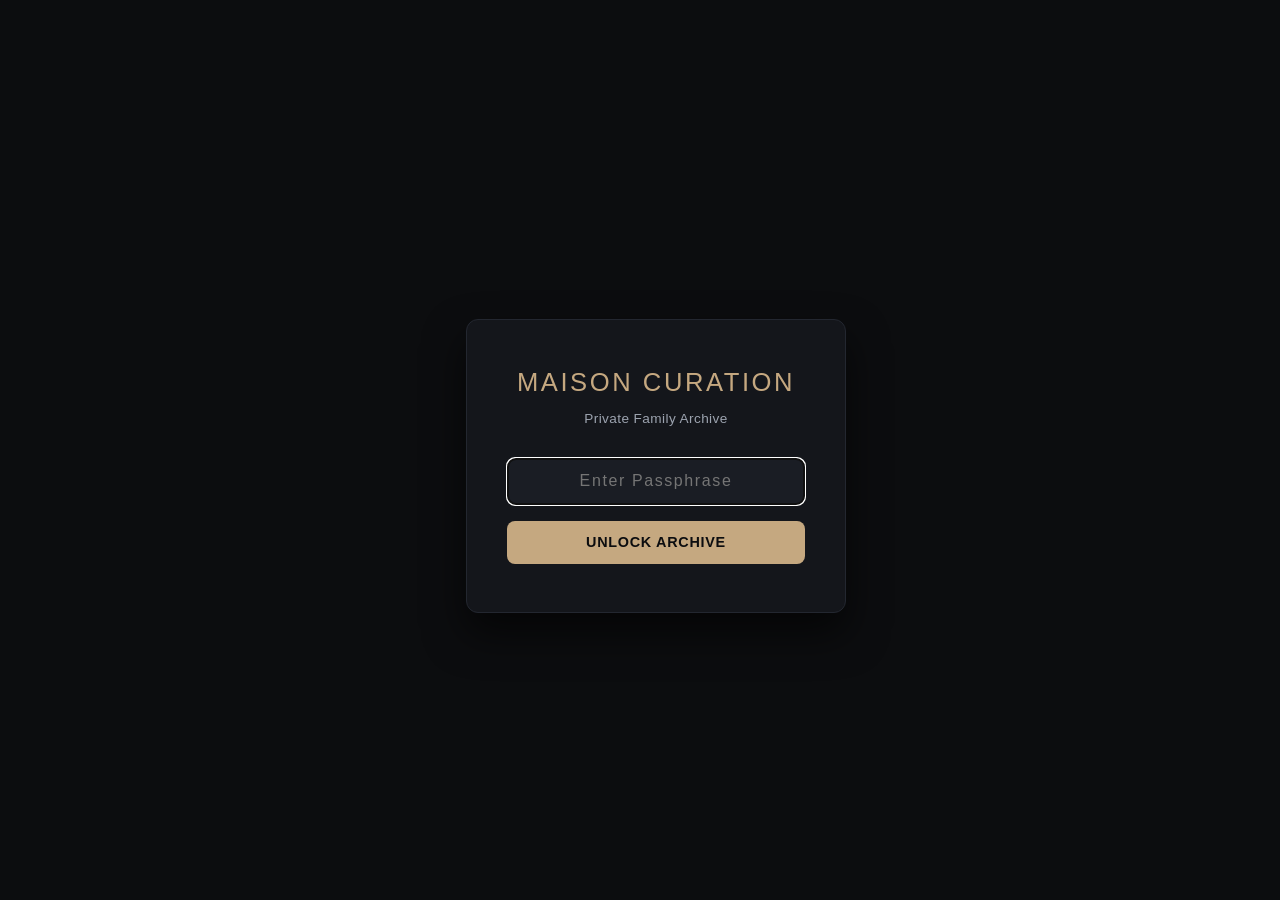
==== commit 5b8ba3d6: "Update index.html" ====
--- a/index.html
+++ b/index.html
@@ -1,10 +1,10 @@
 <!DOCTYPE html>
 <html lang="en">
 <head>
-  <meta charset="UTF-8">
-  <meta name="viewport" content="width=device-width, initial-scale=1.0">
+  <meta charset="UTF-8" />
+  <meta name="viewport" content="width=device-width, initial-scale=1.0" />
   <title>Maison Curation — Luxury Archive</title>
-  <link rel="stylesheet" href="styles.css">
+  <link rel="stylesheet" href="styles.css" />
 </head>
 <body>
 
@@ -14,7 +14,13 @@
       <h2>Maison Curation</h2>
       <p>Private Family Archive</p>
       <form onsubmit="handleLogin(event)">
-        <input type="password" id="passphraseInput" placeholder="Enter Passphrase" required autofocus />
+        <input
+          type="password"
+          id="passphraseInput"
+          placeholder="Enter Passphrase"
+          required
+          autofocus
+        />
         <button type="submit">Unlock Archive</button>
         <div id="errorMsg" class="error-msg">Incorrect passphrase.</div>
       </form>
@@ -26,38 +32,84 @@
     <header>
       <div class="logo" onclick="switchView('home')">Maison Curation</div>
       <div class="nav-links">
-        <button class="nav-btn active" onclick="switchView('home')">Collections</button>
-        <button class="nav-btn" onclick="switchView('home-furniture')">Forever Home</button>
+        <button class="nav-btn active" onclick="switchView('home')">
+          Collections
+        </button>
+        <button class="nav-btn" onclick="switchView('home-furniture')">
+          Forever Home
+        </button>
       </div>
     </header>
 
     <div class="container">
-
       <!-- HOME VIEW -->
       <div id="view-home" class="view active">
         <div class="hero-banner">
           <h1>Curated Living</h1>
-          <p>An exclusive archive of wardrobe essentials, fine fragrances, bespoke objects, and future residential curation for Mathew, Krystin, and family.</p>
+          <p>
+            An exclusive archive of wardrobe essentials, fine fragrances,
+            bespoke objects, and future residential curation for Mathew,
+            Krystin, and family.
+          </p>
         </div>
 
         <div class="collection-grid">
-          <div class="collection-card" style="background-image: linear-gradient(to top, rgba(12,13,15,0.95), rgba(12,13,15,0.2)), url('https://images.unsplash.com/photo-1617137984095-74e4e5e3613f?q=80&w=1000&auto=format&fit=crop');" onclick="openProfile('mat')">
+          <!-- Mathew -->
+          <div
+            class="collection-card"
+            style="
+              background-image:
+                linear-gradient(
+                  to top,
+                  rgba(12, 13, 15, 0.95),
+                  rgba(12, 13, 15, 0.2)
+                ),
+                url('https://images.unsplash.com/photo-1617137984095-74e4e5e3613f?q=80&w=1000&auto=format&fit=crop');
+            "
+            onclick="openProfile('mat')"
+          >
             <div class="collection-content">
-              <span>Wardrobe & Vault</span>
+              <span>Wardrobe &amp; Vault</span>
               <h3>Mathew</h3>
             </div>
           </div>
 
-          <div class="collection-card" style="background-image: linear-gradient(to top, rgba(12,13,15,0.95), rgba(12,13,15,0.2)), url('https://images.unsplash.com/photo-1534528741775-53994a69daeb?q=80&w=1000&auto=format&fit=crop');" onclick="openProfile('krystin')">
+          <!-- Krystin -->
+          <div
+            class="collection-card"
+            style="
+              background-image:
+                linear-gradient(
+                  to top,
+                  rgba(12, 13, 15, 0.95),
+                  rgba(12, 13, 15, 0.2)
+                ),
+                url('https://images.unsplash.com/photo-1534528741775-53994a69daeb?q=80&w=1000&auto=format&fit=crop');
+            "
+            onclick="openProfile('krystin')"
+          >
             <div class="collection-content">
-              <span>Wardrobe & Vault</span>
+              <span>Wardrobe &amp; Vault</span>
               <h3>Krystin</h3>
             </div>
           </div>
 
-          <div class="collection-card" style="background-image: linear-gradient(to top, rgba(12,13,15,0.95), rgba(12,13,15,0.2)), url('https://images.unsplash.com/photo-1502086223501-7ea6ecd79368?q=80&w=1000&auto=format&fit=crop');" onclick="openProfile('kids')">
+          <!-- Kids -->
+          <div
+            class="collection-card"
+            style="
+              background-image:
+                linear-gradient(
+                  to top,
+                  rgba(12, 13, 15, 0.95),
+                  rgba(12, 13, 15, 0.2)
+                ),
+                url('https://images.unsplash.com/photo-1502086223501-7ea6ecd79368?q=80&w=1000&auto=format&fit=crop');
+            "
+            onclick="openProfile('kids')"
+          >
             <div class="collection-content">
-              <span>Wardrobe & Essentials</span>
+              <span>Wardrobe &amp; Essentials</span>
               <h3>The Kids</h3>
             </div>
           </div>
@@ -75,24 +127,49 @@
 
         <div class="product-grid" id="profile-product-grid"></div>
 
-        <!-- Link-to-card Form -->
+        <!-- Add Item via Link -->
         <div class="add-section">
-          <h3>Add Item via Link to <span id="form-owner-label">Profile</span></h3>
+          <h3>
+            Add Item via Link to
+            <span id="form-owner-label">Profile</span>
+          </h3>
           <form id="addItemForm" onsubmit="handleAddItem(event)">
             <div class="form-grid">
               <div class="form-group" style="grid-column: 1 / -1;">
                 <label for="itemUrl">Product Link URL (Just paste here!)</label>
-                <input type="url" id="itemUrl" placeholder="https://poshmark.com/listing/..." required oninput="smartExtractFromLink()" />
-                <span class="auto-notice" id="autoNotice">✨ Automatically extracts details and generates page screenshot</span>
-              </div>
+                <input
+                  type="url"
+                  id="itemUrl"
+                  placeholder="https://poshmark.com/listing/..."
+                  required
+                  oninput="smartExtractFromLink()"
+                />
+                <span class="auto-notice" id="autoNotice">
+                  ✨ Automatically extracts details and generates page
+                  screenshot
+                </span>
+              </div>
+
+              <!-- Hidden auto-generated image URL -->
               <input type="hidden" id="itemImg" />
+
               <div class="form-group">
                 <label for="itemBrand">Brand / Designer</label>
-                <input type="text" id="itemBrand" placeholder="Extracted brand..." required />
+                <input
+                  type="text"
+                  id="itemBrand"
+                  placeholder="Extracted brand..."
+                  required
+                />
               </div>
               <div class="form-group">
                 <label for="itemName">Item Name / Description</label>
-                <input type="text" id="itemName" placeholder="Extracted item title..." required />
+                <input
+                  type="text"
+                  id="itemName"
+                  placeholder="Extracted item title..."
+                  required
+                />
               </div>
               <div class="form-group">
                 <label for="itemCategory">Category</label>
@@ -104,7 +181,7 @@
                   <option value="shoes">Shoes</option>
                   <option value="fragrance">Fragrance</option>
                   <option value="sweaters">Sweaters</option>
-                  <option value="watches">Watches & Accessories</option>
+                  <option value="watches">Watches &amp; Accessories</option>
                   <option value="gifts">Gift Ideas</option>
                 </select>
               </div>
@@ -118,9 +195,11 @@
       <div id="view-furniture" class="view">
         <div class="profile-header">
           <div class="profile-title">
-            <h2>Forever Home & Furniture</h2>
-          </div>
-          <button class="sub-tab-btn active" onclick="switchView('home')">&larr; Back to Collections</button>
+            <h2>Forever Home &amp; Furniture</h2>
+          </div>
+          <button class="sub-tab-btn active" onclick="switchView('home')">
+            &larr; Back to Collections
+          </button>
         </div>
 
         <div class="product-grid" id="furniture-product-grid"></div>
@@ -131,31 +210,59 @@
             <div class="form-grid">
               <div class="form-group" style="grid-column: 1 / -1;">
                 <label for="furnUrl">Product Link URL</label>
-                <input type="url" id="furnUrl" placeholder="https://..." required oninput="smartExtractFurniture()" />
-                <span class="auto-notice" id="furnAutoNotice">✨ Automatically extracts details and screenshot</span>
-              </div>
+                <input
+                  type="url"
+                  id="furnUrl"
+                  placeholder="https://..."
+                  required
+                  oninput="smartExtractFurniture()"
+                />
+                <span class="auto-notice" id="furnAutoNotice">
+                  ✨ Automatically extracts details and screenshot
+                </span>
+              </div>
+
+              <!-- Hidden auto-generated image URL -->
               <input type="hidden" id="furnImg" />
+
               <div class="form-group">
                 <label for="furnMaker">Maker / Brand</label>
-                <input type="text" id="furnMaker" placeholder="Maker..." required />
+                <input
+                  type="text"
+                  id="furnMaker"
+                  placeholder="Maker..."
+                  required
+                />
               </div>
               <div class="form-group">
                 <label for="furnName">Piece Name</label>
-                <input type="text" id="furnName" placeholder="Piece name..." required />
+                <input
+                  type="text"
+                  id="furnName"
+                  placeholder="Piece name..."
+                  required
+                />
               </div>
               <div class="form-group">
                 <label for="furnRoom">Room / Placement</label>
-                <input type="text" id="furnRoom" placeholder="e.g., Living Room" required />
-              </div>
-            </div>
-            <button type="submit" class="btn-primary">Add to Home Curation</button>
+                <input
+                  type="text"
+                  id="furnRoom"
+                  placeholder="e.g., Living Room"
+                  required
+                />
+              </div>
+            </div>
+            <button type="submit" class="btn-primary">
+              Add to Home Curation
+            </button>
           </form>
         </div>
       </div>
-
     </div>
   </div>
 
+  <!-- Main script -->
   <script src="script.js"></script>
 </body>
 </html>
--- a/styles.css
+++ b/styles.css
@@ -0,0 +1,482 @@
+:root {
+  --bg-color: #0c0d0f;
+  --card-bg: #14161b;
+  --card-border: #232730;
+  --text-main: #f3f4f6;
+  --text-muted: #9ca3af;
+  --accent: #c5a880; /* Refined luxury champagne gold */
+  --accent-hover: #d8bc94;
+  --input-bg: #1a1d24;
+  --radius: 8px;
+}
+
+body {
+  font-family: -apple-system, BlinkMacSystemFont, "Segoe UI", Roboto, Helvetica, Arial, sans-serif;
+  background-color: var(--bg-color);
+  color: var(--text-main);
+  margin: 0;
+  padding: 0;
+  -webkit-font-smoothing: antialiased;
+}
+
+/* Login Screen Overlay */
+#login-screen {
+  position: fixed;
+  top: 0;
+  left: 0;
+  width: 100%;
+  height: 100%;
+  background: var(--bg-color);
+  display: flex;
+  justify-content: center;
+  align-items: center;
+  z-index: 2000;
+  padding: 1rem;
+}
+
+.login-card {
+  background: var(--card-bg);
+  border: 1px solid var(--card-border);
+  padding: 3rem 2.5rem;
+  border-radius: 12px;
+  box-shadow: 0 20px 40px rgba(0,0,0,0.6);
+  text-align: center;
+  width: 100%;
+  max-width: 380px;
+  box-sizing: border-box;
+}
+
+.login-card h2 {
+  margin-top: 0;
+  font-size: 1.6rem;
+  font-weight: 400;
+  letter-spacing: 0.1em;
+  text-transform: uppercase;
+  color: var(--accent);
+  margin-bottom: 0.5rem;
+}
+
+.login-card p {
+  color: var(--text-muted);
+  font-size: 0.85rem;
+  margin-bottom: 2rem;
+  letter-spacing: 0.03em;
+}
+
+.login-card input {
+  width: 100%;
+  padding: 0.85rem;
+  font-size: 1rem;
+  text-align: center;
+  background: var(--input-bg);
+  color: var(--text-main);
+  border: 1px solid var(--card-border);
+  border-radius: var(--radius);
+  margin-bottom: 1rem;
+  box-sizing: border-box;
+  letter-spacing: 0.1em;
+}
+
+.login-card button {
+  width: 100%;
+  padding: 0.85rem;
+  background: var(--accent);
+  color: #0c0d0f;
+  border: none;
+  border-radius: var(--radius);
+  font-weight: 600;
+  font-size: 0.9rem;
+  cursor: pointer;
+  letter-spacing: 0.05em;
+  text-transform: uppercase;
+  transition: background 0.2s;
+}
+
+.login-card button:hover {
+  background: var(--accent-hover);
+}
+
+.error-msg {
+  color: #f87171;
+  font-size: 0.8rem;
+  margin-top: 1rem;
+  display: none;
+}
+
+/* Main App Container */
+#app-content {
+  display: none;
+}
+
+/* Shopify-style Header / Navigation */
+header {
+  background-color: var(--card-bg);
+  border-bottom: 1px solid var(--card-border);
+  padding: 1.5rem 2rem;
+  display: flex;
+  justify-content: space-between;
+  align-items: center;
+  position: sticky;
+  top: 0;
+  z-index: 1000;
+}
+
+.logo {
+  font-size: 1.25rem;
+  font-weight: 500;
+  letter-spacing: 0.15em;
+  text-transform: uppercase;
+  color: var(--accent);
+  cursor: pointer;
+  text-decoration: none;
+}
+
+.nav-links {
+  display: flex;
+  gap: 1.5rem;
+  align-items: center;
+}
+
+.nav-btn {
+  background: none;
+  border: none;
+  color: var(--text-muted);
+  cursor: pointer;
+  font-size: 0.9rem;
+  font-weight: 400;
+  letter-spacing: 0.05em;
+  transition: color 0.2s;
+  padding: 0;
+}
+
+.nav-btn:hover, .nav-btn.active {
+  color: var(--accent);
+}
+
+.container {
+  max-width: 1300px;
+  margin: 0 auto;
+  padding: 3rem 2rem;
+}
+
+/* Views System */
+.view {
+  display: none;
+}
+.view.active {
+  display: block;
+}
+
+/* Hero Banner for Home */
+.hero-banner {
+  text-align: center;
+  padding: 4rem 1rem 5rem 1rem;
+  max-width: 700px;
+  margin: 0 auto;
+}
+
+.hero-banner h1 {
+  font-size: 2.5rem;
+  font-weight: 300;
+  letter-spacing: 0.08em;
+  margin-bottom: 1rem;
+}
+
+.hero-banner p {
+  color: var(--text-muted);
+  font-size: 1rem;
+  letter-spacing: 0.03em;
+  line-height: 1.6;
+}
+
+/* Shopify Collection Grid (Home Profiles) */
+.collection-grid {
+  display: grid;
+  grid-template-columns: repeat(auto-fit, minmax(320px, 1fr));
+  gap: 2rem;
+  margin-bottom: 4rem;
+}
+
+.collection-card {
+  position: relative;
+  height: 420px;
+  border-radius: var(--radius);
+  overflow: hidden;
+  cursor: pointer;
+  border: 1px solid var(--card-border);
+  transition: transform 0.3s ease, border-color 0.3s ease;
+  display: flex;
+  flex-direction: column;
+  justify-content: flex-end;
+  background-size: cover;
+  background-position: center;
+}
+
+.collection-card:hover {
+  transform: translateY(-4px);
+  border-color: var(--accent);
+}
+
+.collection-card::after {
+  content: '';
+  position: absolute;
+  inset: 0;
+  background: linear-gradient(to top, rgba(12,13,15,0.9) 0%, rgba(12,13,15,0.2) 60%, transparent 100%);
+}
+
+.collection-content {
+  position: relative;
+  z-index: 2;
+  padding: 2rem;
+  text-align: left;
+}
+
+.collection-content h3 {
+  margin: 0 0 0.5rem 0;
+  font-size: 1.5rem;
+  font-weight: 400;
+  letter-spacing: 0.05em;
+}
+
+.collection-content span {
+  font-size: 0.8rem;
+  text-transform: uppercase;
+  letter-spacing: 0.15em;
+  color: var(--accent);
+  font-weight: 500;
+}
+
+/* Profile View Sub-Navigation Tabs */
+.profile-header {
+  display: flex;
+  justify-content: space-between;
+  align-items: center;
+  margin-bottom: 2.5rem;
+  border-bottom: 1px solid var(--card-border);
+  padding-bottom: 1.5rem;
+  flex-wrap: wrap;
+  gap: 1rem;
+}
+
+.profile-title h2 {
+  margin: 0;
+  font-size: 2rem;
+  font-weight: 300;
+  letter-spacing: 0.05em;
+}
+
+.sub-tabs {
+  display: flex;
+  gap: 0.75rem;
+  flex-wrap: wrap;
+}
+
+.sub-tab-btn {
+  background: var(--card-bg);
+  border: 1px solid var(--card-border);
+  padding: 0.5rem 1rem;
+  border-radius: var(--radius);
+  cursor: pointer;
+  font-size: 0.8rem;
+  font-weight: 500;
+  letter-spacing: 0.05em;
+  text-transform: uppercase;
+  color: var(--text-muted);
+  transition: all 0.2s;
+}
+
+.sub-tab-btn.active, .sub-tab-btn:hover {
+  background: var(--accent);
+  color: #0c0d0f;
+  border-color: var(--accent);
+}
+
+/* Product Grid & Cards */
+.product-grid {
+  display: grid;
+  grid-template-columns: repeat(auto-fill, minmax(280px, 1fr));
+  gap: 1.5rem;
+}
+
+.product-card {
+  background: var(--card-bg);
+  border: 1px solid var(--card-border);
+  border-radius: var(--radius);
+  overflow: hidden;
+  display: flex;
+  flex-direction: column;
+  justify-content: space-between;
+  transition: border-color 0.2s;
+  position: relative;
+}
+
+.product-card:hover {
+  border-color: #3a3f4c;
+}
+
+.card-thumbnail {
+  width: 100%;
+  height: 200px;
+  object-fit: cover;
+  background: var(--input-bg);
+  border-bottom: 1px solid var(--card-border);
+}
+
+.card-body {
+  padding: 1.25rem;
+  display: flex;
+  flex-direction: column;
+  flex-grow: 1;
+  justify-content: space-between;
+}
+
+.product-card h4 {
+  margin: 0 0 0.4rem 0;
+  font-size: 1.05rem;
+  font-weight: 400;
+  letter-spacing: 0.03em;
+}
+
+.product-meta {
+  font-size: 0.75rem;
+  color: var(--text-muted);
+  margin-bottom: 0.75rem;
+  text-transform: uppercase;
+  letter-spacing: 0.05em;
+}
+
+.tags-container {
+  display: flex;
+  gap: 0.4rem;
+  flex-wrap: wrap;
+  margin-bottom: 1rem;
+}
+
+.tag {
+  background: var(--input-bg);
+  font-size: 0.65rem;
+  padding: 0.2rem 0.5rem;
+  border-radius: 4px;
+  color: var(--text-muted);
+  border: 1px solid var(--card-border);
+  letter-spacing: 0.03em;
+}
+
+.card-footer-actions {
+  display: flex;
+  justify-content: space-between;
+  align-items: center;
+  margin-top: 0.5rem;
+}
+
+.product-link {
+  display: inline-block;
+  font-size: 0.75rem;
+  text-decoration: none;
+  color: var(--accent);
+  font-weight: 500;
+  letter-spacing: 0.05em;
+  text-transform: uppercase;
+}
+
+.product-link:hover {
+  text-decoration: underline;
+}
+
+.delete-btn {
+  background: none;
+  border: none;
+  color: #f87171;
+  font-size: 0.75rem;
+  font-weight: 500;
+  cursor: pointer;
+  letter-spacing: 0.05em;
+  text-transform: uppercase;
+  padding: 0;
+  transition: color 0.2s;
+}
+
+.delete-btn:hover {
+  color: #ef4444;
+  text-decoration: underline;
+}
+
+/* Add Item Form Section */
+.add-section {
+  background: var(--card-bg);
+  border: 1px solid var(--card-border);
+  border-radius: var(--radius);
+  padding: 2rem;
+  margin-top: 3rem;
+}
+
+.add-section h3 {
+  margin-top: 0;
+  font-size: 1.1rem;
+  font-weight: 400;
+  letter-spacing: 0.05em;
+  text-transform: uppercase;
+  color: var(--accent);
+  margin-bottom: 1.5rem;
+}
+
+.form-grid {
+  display: grid;
+  grid-template-columns: repeat(auto-fit, minmax(240px, 1fr));
+  gap: 1.25rem;
+  margin-bottom: 1.25rem;
+}
+
+.form-group {
+  display: flex;
+  flex-direction: column;
+}
+
+.form-group label {
+  font-size: 0.75rem;
+  font-weight: 500;
+  margin-bottom: 0.4rem;
+  color: var(--text-muted);
+  text-transform: uppercase;
+  letter-spacing: 0.08em;
+}
+
+.form-group input, .form-group select {
+  padding: 0.75rem;
+  background: var(--input-bg);
+  color: var(--text-main);
+  border: 1px solid var(--card-border);
+  border-radius: var(--radius);
+  font-size: 0.9rem;
+}
+
+.auto-notice {
+  font-size: 0.75rem;
+  color: var(--accent);
+  margin-top: 0.3rem;
+}
+
+.btn-primary {
+  background: var(--accent);
+  color: #0c0d0f;
+  border: none;
+  padding: 0.75rem 1.5rem;
+  border-radius: var(--radius);
+  cursor: pointer;
+  font-weight: 600;
+  font-size: 0.85rem;
+  letter-spacing: 0.08em;
+  text-transform: uppercase;
+  transition: background 0.2s;
+}
+
+.btn-primary:hover {
+  background: var(--accent-hover);
+}
+
+/* Responsive */
+@media (max-width: 768px) {
+  header { padding: 1rem; }
+  .container { padding: 1.5rem 1rem; }
+  .hero-banner h1 { font-size: 2rem; }
+}
